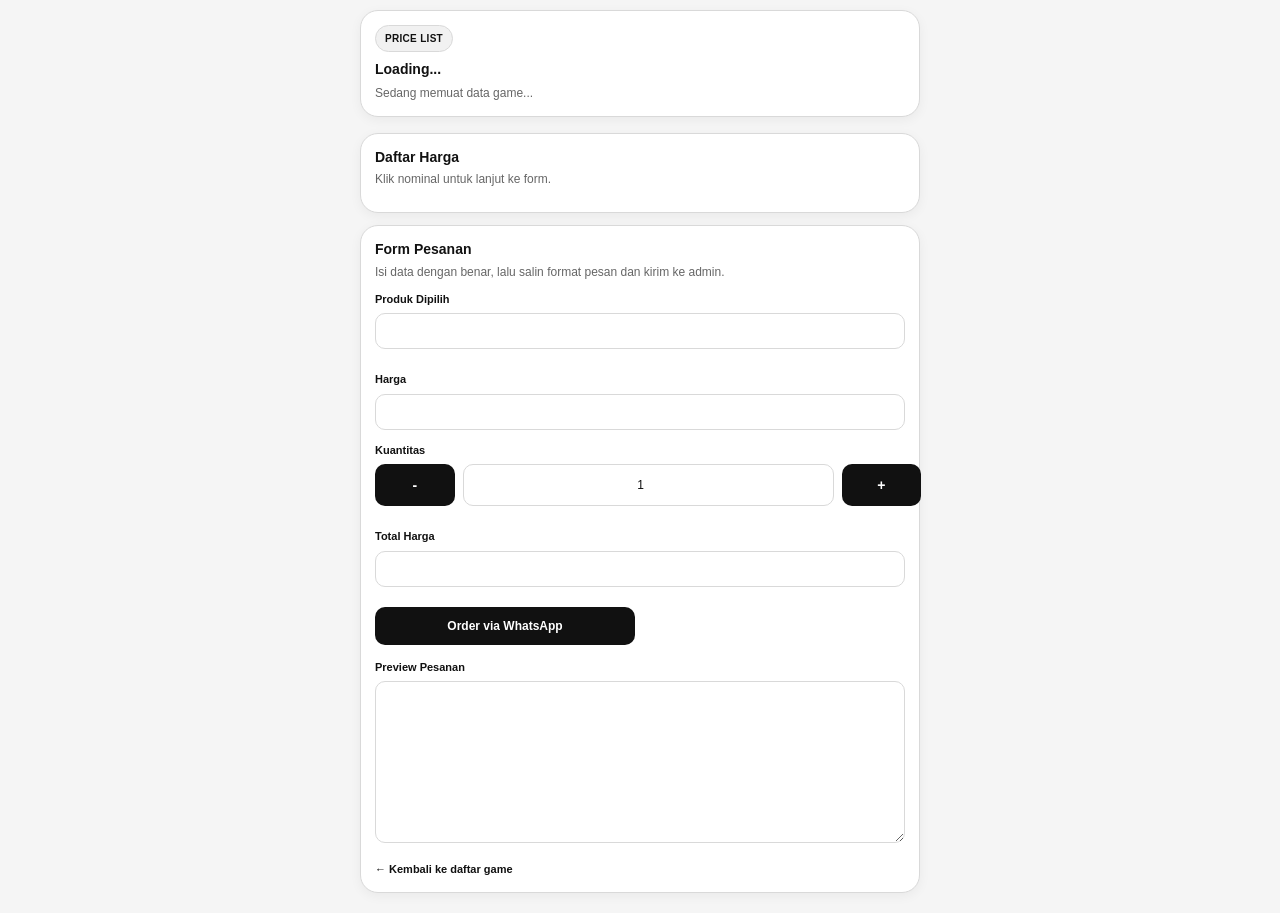
==== game.html @ 4e6c6dbe "Update game.html" ====
<!DOCTYPE html>
<html lang="id">
<head>
  <meta charset="UTF-8" />
  <meta name="viewport" content="width=device-width, initial-scale=1.0" />
  <title>PL Games - Detail</title>
  <link rel="stylesheet" href="./assets/style.css" />
</head>
<body>
  <header class="site-header">
    <div class="container">
      <section class="hero">
  <span class="badge">PRICE LIST</span>
  <h1 id="game-title">Loading...</h1>
  <p id="game-subtitle" class="hero-text">Sedang memuat data game...</p>
</section>
    </div>
  </header>

  <main class="container main-content">
    <section class="card section-spacing">
      <div class="section-head">
        <div>
          <h2>Daftar Harga</h2>
          <p>Klik nominal untuk lanjut ke form.</p>
        </div>
      </div>

      <div id="price-list" class="price-grid"></div>
    </section>

    <section class="card" id="order-section">
      <div class="section-head">
        <div>
          <h2>Form Pesanan</h2>
          <p>Isi data dengan benar, lalu salin format pesan dan kirim ke admin.</p>
        </div>
      </div>

      <form id="order-form" onsubmit="return false;">
        <div id="dynamic-fields" class="form-grid"></div>

        <div class="form-grid">
          <div class="form-group">
            <label for="selected-product">Produk Dipilih</label>
            <input type="text" id="selected-product" readonly />
          </div>

          <div class="form-group">
            <label for="selected-price">Harga</label>
            <input type="text" id="selected-price" readonly />
          </div>
        </div>

        <div class="form-grid">
  <div class="form-group">
    <label for="quantity">Kuantitas</label>
    <div class="qty-control">
      <button type="button" id="qty-minus" class="qty-btn">-</button>
      <input type="number" id="quantity" value="1" min="1" readonly />
      <button type="button" id="qty-plus" class="qty-btn">+</button>
    </div>
  </div>

  <div class="form-group">
    <label for="total-price">Total Harga</label>
    <input type="text" id="total-price" readonly />
  </div>
</div>

<div class="button-row">
  <a href="#" id="contact-btn" class="contact-btn full" target="_blank" rel="noopener noreferrer">
    Order via WhatsApp
  </a>
</div>

<div class="form-group">
  <label for="preview-order">Preview Pesanan</label>
  <textarea id="preview-order" rows="10" readonly></textarea>
</div>
        
        <div class="back-row">
          <a href="./index.html" class="back-link">← Kembali ke daftar game</a>
        </div>
      </form>
    </section>
  </main>

  <script src="./assets/js/app.js"></script>
</body>
</html>
---- assets/style.css ----
:root {
  --bg: #f5f5f5;
  --bg-soft: #ffffff;
  --card: #ffffff;
  --card-2: #fafafa;
  --line: #d9d9d9;
  --text: #111111;
  --muted: #666666;
  --accent: #111111;
  --accent-soft: #f1f1f1;
  --button: #111111;
  --button-text: #ffffff;
  --shadow: 0 3px 12px rgba(0, 0, 0, 0.05);
  --radius-xl: 18px;
  --radius-lg: 14px;
  --radius-md: 10px;
}

* {
  box-sizing: border-box;
}

html {
  scroll-behavior: smooth;
}

body {
  margin: 0;
  font-family: Arial, Helvetica, sans-serif;
  color: var(--text);
  background: var(--bg);
  min-height: 100vh;
  font-size: 12px;
  line-height: 1.5;
}

.container {
  width: min(100% - 16px, 480px);
  margin: 0 auto;
}

.site-header {
  padding: 10px 0 8px;
}

.hero {
  background: var(--bg-soft);
  border: 1px solid var(--line);
  border-radius: var(--radius-xl);
  padding: 14px;
  box-shadow: var(--shadow);
}

.badge {
  display: inline-block;
  padding: 5px 9px;
  border-radius: 999px;
  font-size: 10px;
  font-weight: 700;
  letter-spacing: 0.03em;
  background: var(--accent-soft);
  border: 1px solid var(--line);
  color: var(--text);
  margin-bottom: 8px;
}

.hero h1,
#game-title {
  margin: 0;
  font-size: 14px;
  line-height: 1.3;
  font-weight: 700;
}

.hero-text,
#game-subtitle {
  margin: 6px 0 0;
  color: var(--muted);
  font-size: 12px;
  line-height: 1.5;
}

.main-content {
  padding: 8px 0 20px;
}

.card {
  background: var(--card);
  border: 1px solid var(--line);
  border-radius: var(--radius-xl);
  padding: 14px;
  box-shadow: var(--shadow);
}

.section-spacing {
  margin-bottom: 12px;
}

.section-head {
  display: flex;
  justify-content: space-between;
  gap: 10px;
  align-items: flex-start;
  margin-bottom: 10px;
}

.section-head h2 {
  margin: 0 0 4px;
  font-size: 14px;
  line-height: 1.3;
  font-weight: 700;
}

.section-head p {
  margin: 0;
  color: var(--muted);
  font-size: 12px;
  line-height: 1.5;
}

/* HOMEPAGE */
.game-grid {
  display: grid;
  grid-template-columns: repeat(2, minmax(0, 1fr));
  gap: 10px;
}

.game-card {
  display: block;
  text-decoration: none;
  color: inherit;
  background: var(--card-2);
  border: 1px solid var(--line);
  border-radius: var(--radius-lg);
  padding: 12px;
  transition: 0.15s ease;
}

.game-card:hover {
  transform: translateY(-1px);
  box-shadow: var(--shadow);
}

.game-card-top {
  display: flex;
  align-items: center;
  gap: 8px;
  margin-bottom: 6px;
}

.game-icon {
  width: 34px;
  height: 34px;
  border-radius: 10px;
  background: var(--accent-soft);
  border: 1px solid var(--line);
  display: flex;
  align-items: center;
  justify-content: center;
  font-size: 11px;
  font-weight: 700;
  color: var(--text);
  flex-shrink: 0;
}

.game-card h3 {
  margin: 0;
  font-size: 12px;
  line-height: 1.4;
  font-weight: 700;
}

.game-card p {
  margin: 0;
  font-size: 11px;
  color: var(--muted);
  line-height: 1.5;
}

.game-card .open-text {
  display: inline-block;
  margin-top: 6px;
  font-size: 11px;
  font-weight: 700;
  color: var(--text);
}

/* PRICE LIST */
.price-grid {
  display: grid;
  grid-template-columns: repeat(3, minmax(0, 1fr));
  gap: 8px;
}

.price-item {
  background: var(--card-2);
  border: 1px solid var(--line);
  border-radius: 12px;
  padding: 10px 8px;
  transition: 0.15s ease;
  cursor: pointer;
}

.price-item:hover {
  box-shadow: var(--shadow);
}

.price-item:active {
  transform: scale(0.98);
}

.price-item.selected {
  border-color: #111111;
  background: #efefef;
}

.price-item h3 {
  margin: 0 0 4px;
  font-size: 12px;
  line-height: 1.35;
  font-weight: 700;
  color: var(--text);
}

.price-item .price {
  margin: 0;
  color: var(--muted);
  font-size: 11px;
  font-weight: 700;
}

/* FORM */
.form-grid {
  display: grid;
  grid-template-columns: 1fr;
  gap: 10px;
}

.form-group {
  margin-bottom: 12px;
}

label {
  display: block;
  margin-bottom: 6px;
  font-size: 11px;
  font-weight: 700;
  color: var(--text);
}

input,
textarea {
  width: 100%;
  border: 1px solid var(--line);
  border-radius: 10px;
  background: #ffffff;
  color: var(--text);
  padding: 10px 11px;
  font-size: 12px;
  outline: none;
}

input:focus,
textarea:focus {
  border-color: #999999;
  box-shadow: none;
}

textarea {
  resize: vertical;
  min-height: 88px;
}

/* QUANTITY */
.qty-control {
  display: grid;
  grid-template-columns: 15% 70% 15%;
  gap: 8px;
  align-items: stretch;
  width: 100%;
}

.qty-btn {
  width: 100%;
  min-width: 0;
  border: none;
  border-radius: 10px;
  background: var(--button);
  color: var(--button-text);
  font-size: 14px;
  font-weight: 700;
  height: 42px;
  cursor: pointer;
  display: flex;
  align-items: center;
  justify-content: center;
  padding: 0;
}

.qty-btn:hover {
  opacity: 0.92;
}

#quantity {
  text-align: center;
  height: 42px;
  padding: 0 10px;
}

#total-price {
  text-align: left;
}

/* BUTTONS */
.button-row {
  display: grid;
  grid-template-columns: 1fr 1fr;
  gap: 10px;
  margin: 8px 0 14px;
}

#copy-btn,
.contact-btn {
  width: 100%;
  border: none;
  border-radius: 10px;
  padding: 10px 12px;
  font-size: 12px;
  font-weight: 700;
  cursor: pointer;
  text-decoration: none;
  text-align: center;
  transition: 0.15s ease;
  background: var(--button);
  color: var(--button-text);
}

#copy-btn:hover,
.contact-btn:hover {
  opacity: 0.92;
}

.back-row {
  margin-top: 2px;
}

.back-link {
  display: inline-block;
  color: var(--text);
  text-decoration: none;
  font-size: 11px;
  font-weight: 700;
}

.back-link:hover {
  text-decoration: underline;
}

.empty-state {
  padding: 12px;
  border: 1px dashed var(--line);
  border-radius: 10px;
  color: var(--muted);
  font-size: 12px;
}

/* SMALL MOBILE */
@media (max-width: 360px) {
  .container {
    width: min(100% - 12px, 480px);
  }

  .card,
  .hero {
    padding: 12px;
  }

  .price-grid {
    gap: 6px;
  }

  .price-item {
    padding: 8px 6px;
  }

  .price-item h3 {
    font-size: 11px;
  }

  .price-item .price {
    font-size: 10px;
  }

  .qty-control {
    gap: 6px;
  }
}

/* TABLET UP */
@media (min-width: 481px) {
  .container {
    width: min(100% - 20px, 560px);
  }

  .hero h1,
  #game-title {
    font-size: 14px;
  }

  .section-head h2 {
    font-size: 14px;
  }
}
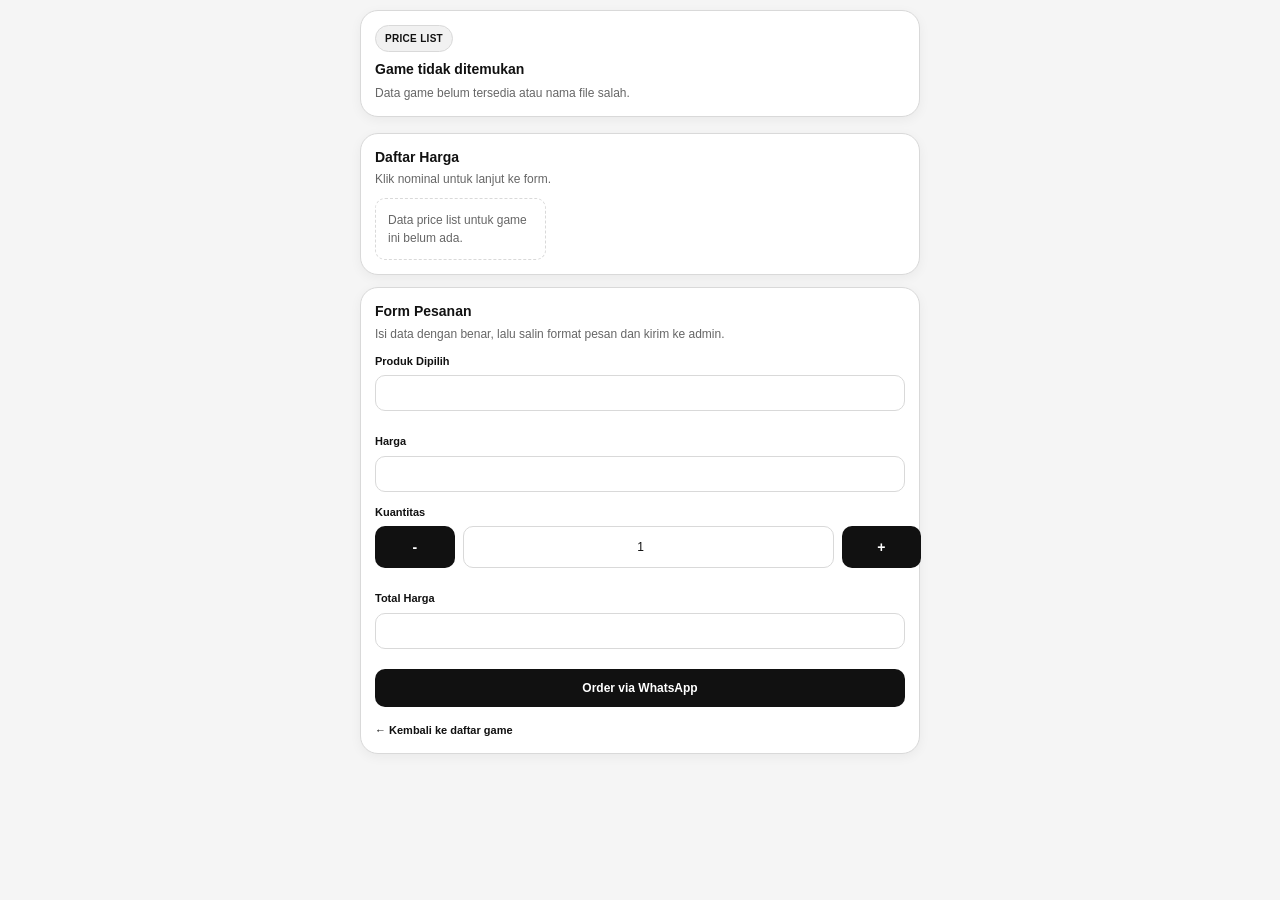
==== commit 99b6f343: "Update game.html" ====
--- a/game.html
+++ b/game.html
@@ -73,11 +73,6 @@
     Order via WhatsApp
   </a>
 </div>
-
-<div class="form-group">
-  <label for="preview-order">Preview Pesanan</label>
-  <textarea id="preview-order" rows="10" readonly></textarea>
-</div>
         
         <div class="back-row">
           <a href="./index.html" class="back-link">← Kembali ke daftar game</a>
--- a/assets/style.css
+++ b/assets/style.css
@@ -312,6 +312,10 @@
 }
 
 /* BUTTONS */
+.contact-btn.full {
+  grid-column: 1 / -1;
+}
+
 .button-row {
   display: grid;
   grid-template-columns: 1fr 1fr;
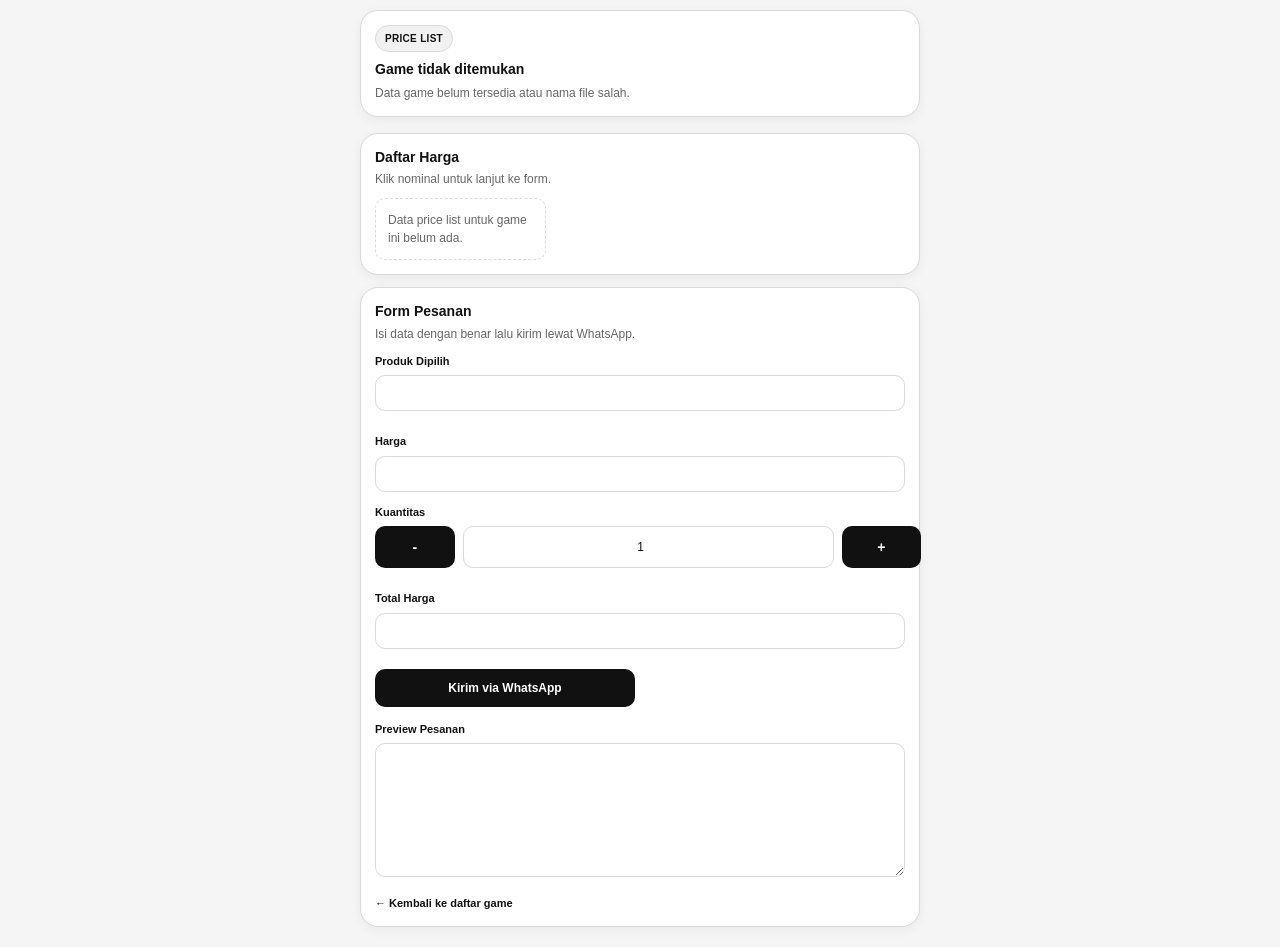
==== commit 4567cf66: "Update game.html" ====
--- a/game.html
+++ b/game.html
@@ -10,10 +10,10 @@
   <header class="site-header">
     <div class="container">
       <section class="hero">
-  <span class="badge">PRICE LIST</span>
-  <h1 id="game-title">Loading...</h1>
-  <p id="game-subtitle" class="hero-text">Sedang memuat data game...</p>
-</section>
+        <span class="badge">PRICE LIST</span>
+        <h1 id="game-title">Loading...</h1>
+        <p id="game-subtitle" class="hero-text">Sedang memuat data game...</p>
+      </section>
     </div>
   </header>
 
@@ -33,7 +33,7 @@
       <div class="section-head">
         <div>
           <h2>Form Pesanan</h2>
-          <p>Isi data dengan benar, lalu salin format pesan dan kirim ke admin.</p>
+          <p>Isi data dengan benar lalu kirim lewat WhatsApp.</p>
         </div>
       </div>
 
@@ -53,27 +53,38 @@
         </div>
 
         <div class="form-grid">
-  <div class="form-group">
-    <label for="quantity">Kuantitas</label>
-    <div class="qty-control">
-      <button type="button" id="qty-minus" class="qty-btn">-</button>
-      <input type="number" id="quantity" value="1" min="1" readonly />
-      <button type="button" id="qty-plus" class="qty-btn">+</button>
-    </div>
-  </div>
+          <div class="form-group">
+            <label for="quantity">Kuantitas</label>
+            <div class="qty-control">
+              <button type="button" id="qty-minus" class="qty-btn">-</button>
+              <input type="number" id="quantity" value="1" min="1" readonly />
+              <button type="button" id="qty-plus" class="qty-btn">+</button>
+            </div>
+          </div>
 
-  <div class="form-group">
-    <label for="total-price">Total Harga</label>
-    <input type="text" id="total-price" readonly />
-  </div>
-</div>
+          <div class="form-group">
+            <label for="total-price">Total Harga</label>
+            <input type="text" id="total-price" readonly />
+          </div>
+        </div>
 
-<div class="button-row">
-  <a href="#" id="contact-btn" class="contact-btn full" target="_blank" rel="noopener noreferrer">
-    Order via WhatsApp
-  </a>
-</div>
-        
+        <div class="button-row">
+          <a
+            href="#"
+            id="contact-btn"
+            class="contact-btn"
+            target="_blank"
+            rel="noopener noreferrer"
+          >
+            Kirim via WhatsApp
+          </a>
+        </div>
+
+        <div class="form-group">
+          <label for="preview-order">Preview Pesanan</label>
+          <textarea id="preview-order" rows="8" readonly></textarea>
+        </div>
+
         <div class="back-row">
           <a href="./index.html" class="back-link">← Kembali ke daftar game</a>
         </div>
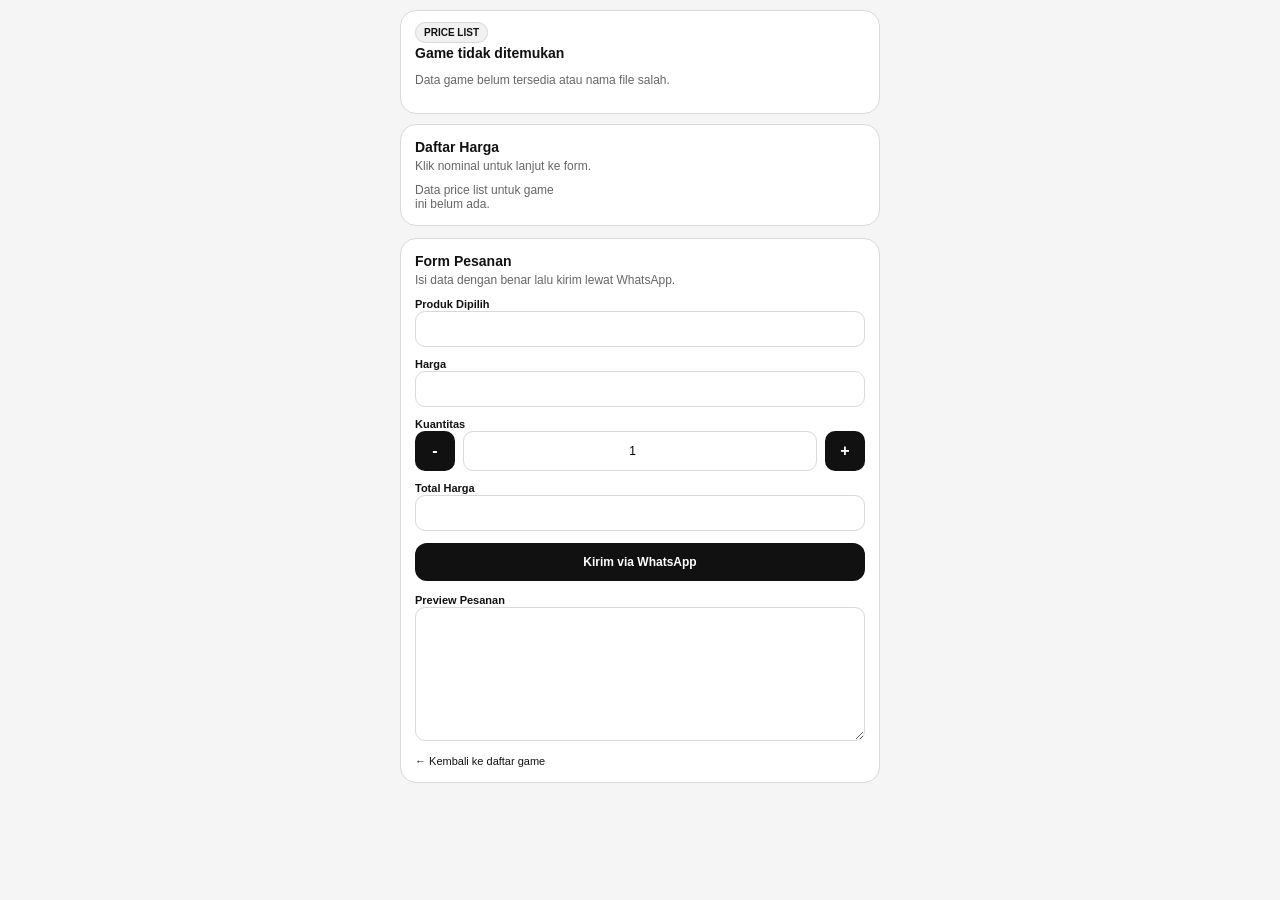
==== commit 16146ac4: "Update game.html" ====
--- a/game.html
+++ b/game.html
@@ -86,7 +86,7 @@
         </div>
 
         <div class="back-row">
-          <a href="./index.html" class="back-link">← Kembali ke daftar game</a>
+          <a href="./index.html" class="back-link" id="back-home-link">← Kembali ke daftar game</a>
         </div>
       </form>
     </section>
--- a/assets/style.css
+++ b/assets/style.css
@@ -6,14 +6,10 @@
   --line: #d9d9d9;
   --text: #111111;
   --muted: #666666;
-  --accent: #111111;
   --accent-soft: #f1f1f1;
   --button: #111111;
   --button-text: #ffffff;
   --shadow: 0 3px 12px rgba(0, 0, 0, 0.05);
-  --radius-xl: 18px;
-  --radius-lg: 14px;
-  --radius-md: 10px;
 }
 
 * {
@@ -27,117 +23,88 @@
 body {
   margin: 0;
   font-family: Arial, Helvetica, sans-serif;
+  background: var(--bg);
   color: var(--text);
-  background: var(--bg);
-  min-height: 100vh;
-  font-size: 12px;
-  line-height: 1.5;
-}
-
+  font-size: 12px;
+}
+
+/* CONTAINER */
 .container {
   width: min(100% - 16px, 480px);
   margin: 0 auto;
 }
 
+/* HERO */
 .site-header {
-  padding: 10px 0 8px;
+  padding: 10px 0;
 }
 
 .hero {
   background: var(--bg-soft);
   border: 1px solid var(--line);
-  border-radius: var(--radius-xl);
+  border-radius: 16px;
   padding: 14px;
-  box-shadow: var(--shadow);
 }
 
 .badge {
-  display: inline-block;
-  padding: 5px 9px;
-  border-radius: 999px;
   font-size: 10px;
   font-weight: 700;
-  letter-spacing: 0.03em;
   background: var(--accent-soft);
   border: 1px solid var(--line);
-  color: var(--text);
-  margin-bottom: 8px;
-}
-
-.hero h1,
-#game-title {
-  margin: 0;
+  padding: 4px 8px;
+  border-radius: 999px;
+}
+
+.hero h1 {
+  margin: 6px 0 4px;
   font-size: 14px;
-  line-height: 1.3;
-  font-weight: 700;
-}
-
-.hero-text,
-#game-subtitle {
-  margin: 6px 0 0;
-  color: var(--muted);
-  font-size: 12px;
-  line-height: 1.5;
-}
-
-.main-content {
-  padding: 8px 0 20px;
-}
-
+}
+
+.hero-text {
+  font-size: 12px;
+  color: var(--muted);
+}
+
+/* CARD */
 .card {
   background: var(--card);
   border: 1px solid var(--line);
-  border-radius: var(--radius-xl);
+  border-radius: 16px;
   padding: 14px;
-  box-shadow: var(--shadow);
-}
-
-.section-spacing {
   margin-bottom: 12px;
 }
 
-.section-head {
-  display: flex;
-  justify-content: space-between;
-  gap: 10px;
-  align-items: flex-start;
-  margin-bottom: 10px;
-}
-
 .section-head h2 {
-  margin: 0 0 4px;
+  margin: 0;
   font-size: 14px;
-  line-height: 1.3;
-  font-weight: 700;
 }
 
 .section-head p {
-  margin: 0;
-  color: var(--muted);
-  font-size: 12px;
-  line-height: 1.5;
-}
-
-/* HOMEPAGE */
+  margin: 4px 0 10px;
+  font-size: 12px;
+  color: var(--muted);
+}
+
+/* HOMEPAGE GRID */
 .game-grid {
   display: grid;
-  grid-template-columns: repeat(2, minmax(0, 1fr));
+  grid-template-columns: repeat(2, 1fr);
   gap: 10px;
 }
 
 .game-card {
-  display: block;
-  text-decoration: none;
-  color: inherit;
   background: var(--card-2);
   border: 1px solid var(--line);
-  border-radius: var(--radius-lg);
+  border-radius: 14px;
   padding: 12px;
-  transition: 0.15s ease;
+  cursor: pointer;
+
+  -webkit-tap-highlight-color: transparent;
+  -webkit-touch-callout: none;
+  user-select: none;
 }
 
 .game-card:hover {
-  transform: translateY(-1px);
   box-shadow: var(--shadow);
 }
 
@@ -145,7 +112,6 @@
   display: flex;
   align-items: center;
   gap: 8px;
-  margin-bottom: 6px;
 }
 
 .game-icon {
@@ -154,41 +120,44 @@
   border-radius: 10px;
   background: var(--accent-soft);
   border: 1px solid var(--line);
+  overflow: hidden;
   display: flex;
   align-items: center;
   justify-content: center;
-  font-size: 11px;
-  font-weight: 700;
-  color: var(--text);
-  flex-shrink: 0;
+}
+
+.game-icon img {
+  width: 100%;
+  height: 100%;
+  object-fit: cover;
+  pointer-events: none;
+}
+
+.game-icon span {
+  font-size: 11px;
+  font-weight: bold;
 }
 
 .game-card h3 {
   margin: 0;
   font-size: 12px;
-  line-height: 1.4;
-  font-weight: 700;
 }
 
 .game-card p {
-  margin: 0;
-  font-size: 11px;
-  color: var(--muted);
-  line-height: 1.5;
-}
-
-.game-card .open-text {
-  display: inline-block;
-  margin-top: 6px;
-  font-size: 11px;
-  font-weight: 700;
-  color: var(--text);
-}
-
-/* PRICE LIST */
+  font-size: 11px;
+  color: var(--muted);
+  margin: 6px 0;
+}
+
+.open-text {
+  font-size: 11px;
+  font-weight: bold;
+}
+
+/* PRICE GRID */
 .price-grid {
   display: grid;
-  grid-template-columns: repeat(3, minmax(0, 1fr));
+  grid-template-columns: repeat(3, 1fr);
   gap: 8px;
 }
 
@@ -196,56 +165,33 @@
   background: var(--card-2);
   border: 1px solid var(--line);
   border-radius: 12px;
-  padding: 10px 8px;
-  transition: 0.15s ease;
+  padding: 8px;
   cursor: pointer;
 }
 
-.price-item:hover {
-  box-shadow: var(--shadow);
-}
-
-.price-item:active {
-  transform: scale(0.98);
-}
-
 .price-item.selected {
-  border-color: #111111;
-  background: #efefef;
+  border-color: #111;
+  background: #eee;
 }
 
 .price-item h3 {
-  margin: 0 0 4px;
-  font-size: 12px;
-  line-height: 1.35;
-  font-weight: 700;
-  color: var(--text);
+  margin: 0;
+  font-size: 12px;
 }
 
 .price-item .price {
-  margin: 0;
-  color: var(--muted);
-  font-size: 11px;
-  font-weight: 700;
+  font-size: 11px;
+  color: var(--muted);
 }
 
 /* FORM */
-.form-grid {
-  display: grid;
-  grid-template-columns: 1fr;
-  gap: 10px;
-}
-
 .form-group {
-  margin-bottom: 12px;
+  margin-bottom: 10px;
 }
 
 label {
-  display: block;
-  margin-bottom: 6px;
-  font-size: 11px;
-  font-weight: 700;
-  color: var(--text);
+  font-size: 11px;
+  font-weight: bold;
 }
 
 input,
@@ -253,165 +199,85 @@
   width: 100%;
   border: 1px solid var(--line);
   border-radius: 10px;
-  background: #ffffff;
-  color: var(--text);
-  padding: 10px 11px;
-  font-size: 12px;
-  outline: none;
-}
-
-input:focus,
-textarea:focus {
-  border-color: #999999;
-  box-shadow: none;
+  padding: 10px;
+  font-size: 12px;
 }
 
 textarea {
   resize: vertical;
-  min-height: 88px;
-}
-
-/* QUANTITY */
+}
+
+/* QUANTITY FIX */
 .qty-control {
   display: grid;
-  grid-template-columns: 15% 70% 15%;
+  grid-template-columns: 40px 1fr 40px;
   gap: 8px;
-  align-items: stretch;
+  align-items: center;
+}
+
+.qty-btn {
+  width: 40px;
+  height: 40px;
+  border-radius: 10px;
+  border: none;
+  background: var(--button);
+  color: white;
+  font-size: 16px;
+  font-weight: bold;
+}
+
+#quantity {
+  height: 40px;
+  text-align: center;
+}
+
+/* BUTTON */
+.button-row {
+  margin: 12px 0;
+}
+
+.contact-btn {
+  display: block;
   width: 100%;
-}
-
-.qty-btn {
-  width: 100%;
-  min-width: 0;
-  border: none;
-  border-radius: 10px;
   background: var(--button);
   color: var(--button-text);
-  font-size: 14px;
-  font-weight: 700;
-  height: 42px;
-  cursor: pointer;
-  display: flex;
-  align-items: center;
-  justify-content: center;
-  padding: 0;
-}
-
-.qty-btn:hover {
-  opacity: 0.92;
-}
-
-#quantity {
+  padding: 12px;
+  border-radius: 12px;
   text-align: center;
-  height: 42px;
-  padding: 0 10px;
-}
-
-#total-price {
-  text-align: left;
-}
-
-/* BUTTONS */
-.contact-btn.full {
-  grid-column: 1 / -1;
-}
-
-.button-row {
-  display: grid;
-  grid-template-columns: 1fr 1fr;
-  gap: 10px;
-  margin: 8px 0 14px;
-}
-
-#copy-btn,
-.contact-btn {
-  width: 100%;
-  border: none;
-  border-radius: 10px;
-  padding: 10px 12px;
-  font-size: 12px;
-  font-weight: 700;
-  cursor: pointer;
+  font-weight: bold;
   text-decoration: none;
-  text-align: center;
-  transition: 0.15s ease;
-  background: var(--button);
-  color: var(--button-text);
-}
-
-#copy-btn:hover,
-.contact-btn:hover {
-  opacity: 0.92;
-}
-
-.back-row {
-  margin-top: 2px;
-}
-
+}
+
+/* BACK */
 .back-link {
-  display: inline-block;
+  font-size: 11px;
+  text-decoration: none;
   color: var(--text);
-  text-decoration: none;
-  font-size: 11px;
-  font-weight: 700;
-}
-
-.back-link:hover {
-  text-decoration: underline;
-}
-
+}
+
+/* EMPTY */
 .empty-state {
-  padding: 12px;
-  border: 1px dashed var(--line);
-  border-radius: 10px;
-  color: var(--muted);
-  font-size: 12px;
-}
-
-/* SMALL MOBILE */
+  font-size: 12px;
+  color: var(--muted);
+}
+
+/* RESPONSIVE */
 @media (max-width: 360px) {
-  .container {
-    width: min(100% - 12px, 480px);
+  .price-grid {
+    grid-template-columns: repeat(2, 1fr);
   }
-
-  .card,
-  .hero {
-    padding: 12px;
-  }
-
-  .price-grid {
-    gap: 6px;
-  }
-
-  .price-item {
-    padding: 8px 6px;
-  }
-
-  .price-item h3 {
-    font-size: 11px;
-  }
-
-  .price-item .price {
-    font-size: 10px;
-  }
-
-  .qty-control {
-    gap: 6px;
-  }
-}
-
-/* TABLET UP */
-@media (min-width: 481px) {
-  .container {
-    width: min(100% - 20px, 560px);
-  }
-
-  .hero h1,
-  #game-title {
-    font-size: 14px;
-  }
-
-  .section-head h2 {
-    font-size: 14px;
-  }
-}
+}
+
+/* PAGE TRANSITION */
+body {
+  opacity: 1;
+  transition: opacity 0.22s ease;
+}
+
+body.page-leaving {
+  opacity: 0;
+}
+
+body.page-enter {
+  opacity: 0;
+}
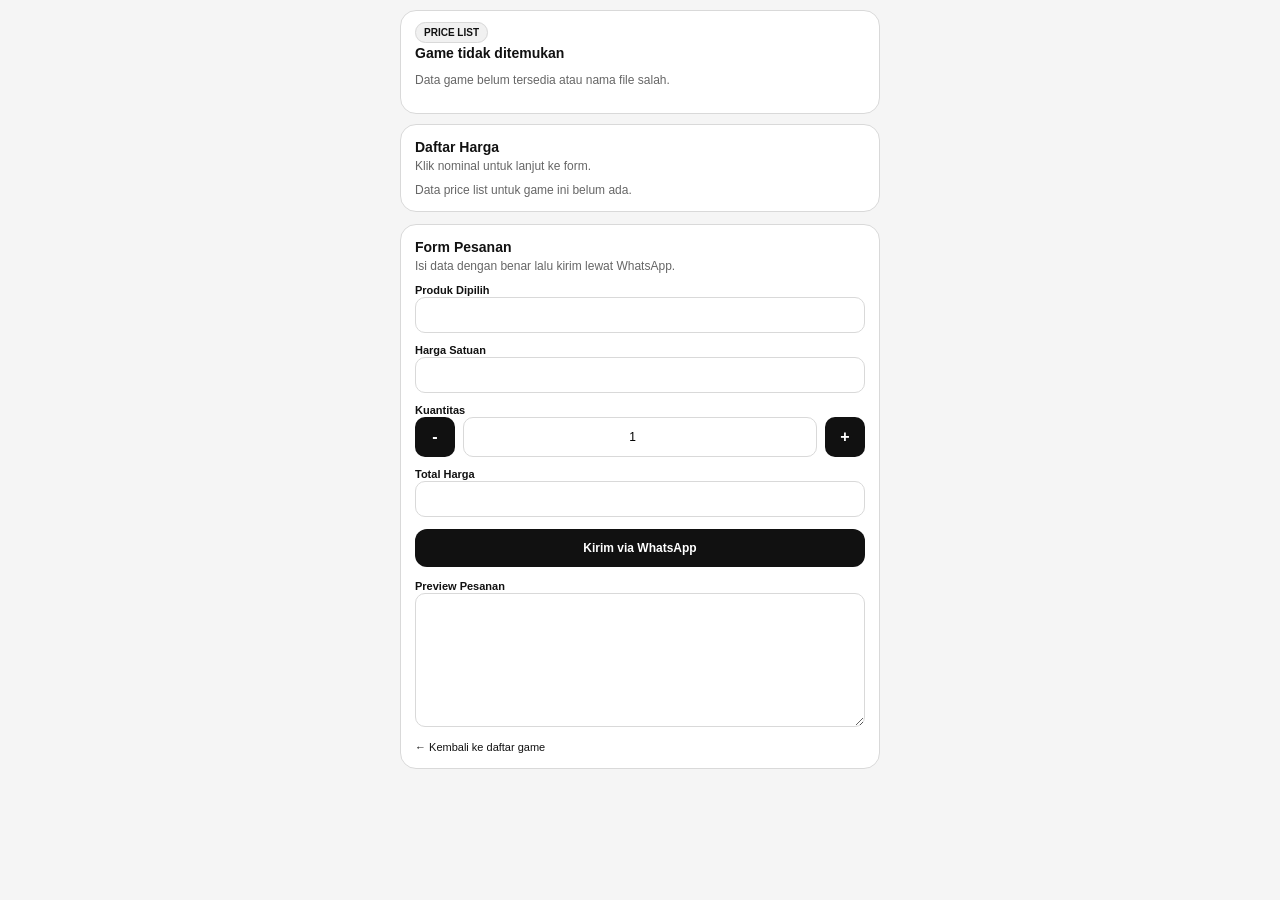
==== commit c35b9f96: "Update game.html" ====
--- a/game.html
+++ b/game.html
@@ -26,7 +26,7 @@
         </div>
       </div>
 
-      <div id="price-list" class="price-grid"></div>
+      <div id="price-list"></div>
     </section>
 
     <section class="card" id="order-section">
@@ -47,7 +47,7 @@
           </div>
 
           <div class="form-group">
-            <label for="selected-price">Harga</label>
+            <label for="selected-price">Harga Satuan</label>
             <input type="text" id="selected-price" readonly />
           </div>
         </div>
--- a/assets/style.css
+++ b/assets/style.css
@@ -169,6 +169,33 @@
   cursor: pointer;
 }
 
+.price-category {
+  margin-bottom: 14px;
+}
+
+.price-category:last-child {
+  margin-bottom: 0;
+}
+
+.price-category-title {
+  margin: 0 0 8px;
+  font-size: 12px;
+  font-weight: 700;
+  color: var(--text);
+}
+
+.price-category-grid {
+  display: grid;
+  grid-template-columns: repeat(3, 1fr);
+  gap: 8px;
+}
+
+@media (max-width: 360px) {
+  .price-category-grid {
+    grid-template-columns: repeat(2, 1fr);
+  }
+}
+
 .price-item.selected {
   border-color: #111;
   background: #eee;
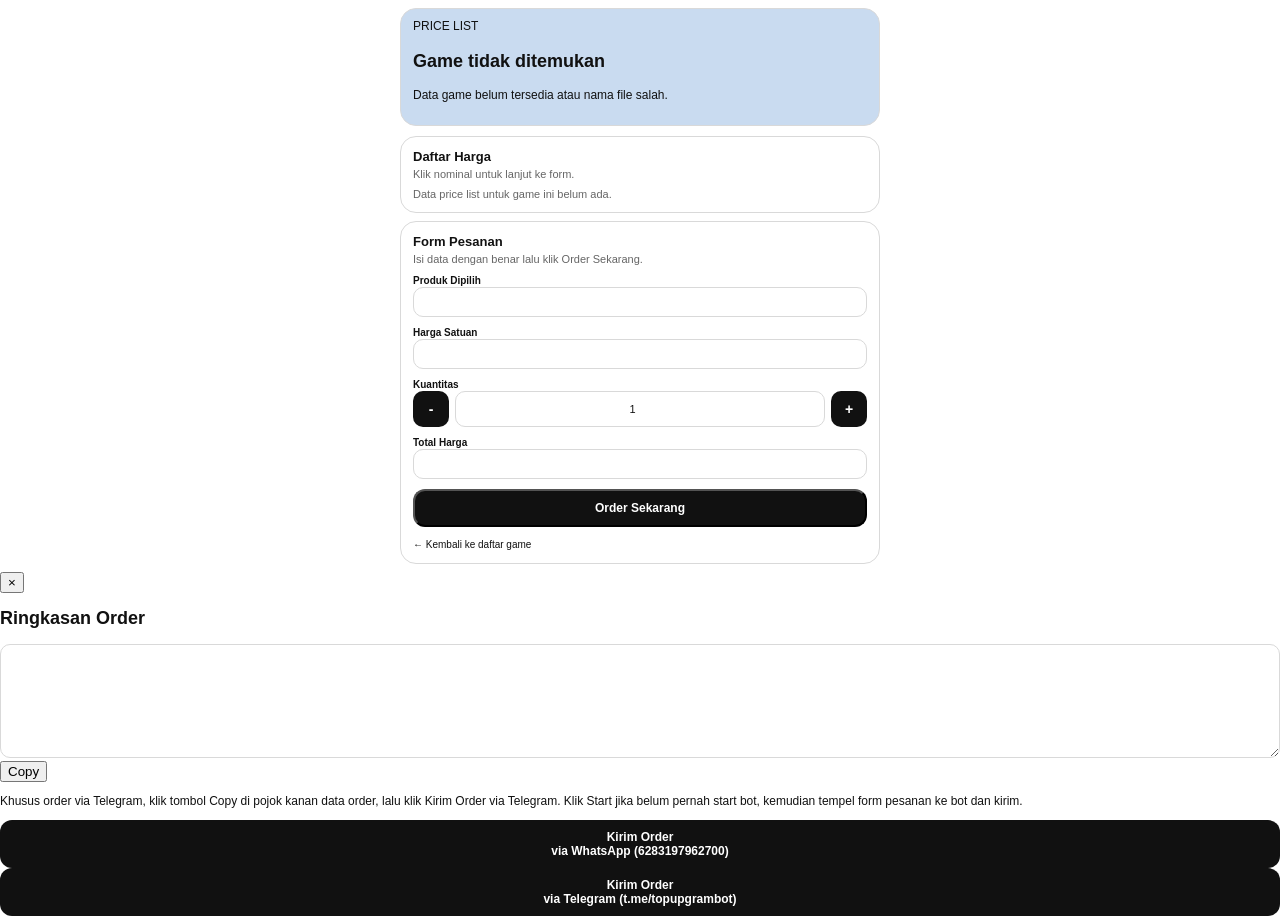
==== commit bcb3be2e: "Update game.html" ====
--- a/game.html
+++ b/game.html
@@ -33,7 +33,7 @@
       <div class="section-head">
         <div>
           <h2>Form Pesanan</h2>
-          <p>Isi data dengan benar lalu kirim lewat WhatsApp.</p>
+          <p>Isi data dengan benar lalu klik Order Sekarang.</p>
         </div>
       </div>
 
@@ -69,20 +69,9 @@
         </div>
 
         <div class="button-row">
-          <a
-            href="#"
-            id="contact-btn"
-            class="contact-btn"
-            target="_blank"
-            rel="noopener noreferrer"
-          >
-            Kirim via WhatsApp
-          </a>
-        </div>
-
-        <div class="form-group">
-          <label for="preview-order">Preview Pesanan</label>
-          <textarea id="preview-order" rows="8" readonly></textarea>
+          <button type="button" id="order-now-btn" class="contact-btn">
+            Order Sekarang
+          </button>
         </div>
 
         <div class="back-row">
@@ -92,6 +81,49 @@
     </section>
   </main>
 
+  <div class="order-modal" id="order-modal">
+    <div class="order-modal-box">
+      <button type="button" class="modal-close" id="modal-close">×</button>
+
+      <h2>Ringkasan Order</h2>
+
+      <div class="preview-box">
+        <textarea id="preview-order" rows="8" readonly></textarea>
+        <button type="button" id="copy-order-btn" class="copy-btn">Copy</button>
+      </div>
+
+      <p class="order-note">
+        Khusus order via Telegram, klik tombol Copy di pojok kanan data order,
+        lalu klik Kirim Order via Telegram. Klik Start jika belum pernah start bot,
+        kemudian tempel form pesanan ke bot dan kirim.
+      </p>
+
+      <div class="order-action-row">
+        <a
+          href="#"
+          id="contact-btn"
+          class="contact-btn"
+          target="_blank"
+          rel="noopener noreferrer"
+        >
+          Kirim Order<br />
+          <span>via WhatsApp (6283197962700)</span>
+        </a>
+
+        <a
+          href="https://t.me/topupgrambot"
+          id="telegram-btn"
+          class="contact-btn telegram-btn"
+          target="_blank"
+          rel="noopener noreferrer"
+        >
+          Kirim Order<br />
+          <span>via Telegram (t.me/topupgrambot)</span>
+        </a>
+      </div>
+    </div>
+  </div>
+
   <script src="./assets/js/app.js"></script>
 </body>
 </html>
--- a/assets/style.css
+++ b/assets/style.css
@@ -1,6 +1,6 @@
 :root {
-  --bg: #f5f5f5;
-  --bg-soft: #ffffff;
+  --bg: #ffffff;
+  --bg-soft: #C9DBF0;
   --card: #ffffff;
   --card-2: #fafafa;
   --line: #d9d9d9;
@@ -20,49 +20,70 @@
   scroll-behavior: smooth;
 }
 
+/* BODY */
 body {
   margin: 0;
   font-family: Arial, Helvetica, sans-serif;
   background: var(--bg);
   color: var(--text);
   font-size: 12px;
+  opacity: 1;
+  transition: opacity 0.18s ease;
+}
+
+body.page-leaving {
+  opacity: 0;
 }
 
 /* CONTAINER */
 .container {
   width: min(100% - 16px, 480px);
-  margin: 0 auto;
+  margin: 4px auto 0;
+}
+
+/* HEADER */
+.site-header {
+  padding: 4px 0 6px;
 }
 
 /* HERO */
-.site-header {
-  padding: 10px 0;
-}
-
 .hero {
   background: var(--bg-soft);
   border: 1px solid var(--line);
   border-radius: 16px;
-  padding: 14px;
-}
-
-.badge {
-  font-size: 10px;
-  font-weight: 700;
-  background: var(--accent-soft);
-  border: 1px solid var(--line);
-  padding: 4px 8px;
-  border-radius: 999px;
-}
-
-.hero h1 {
-  margin: 6px 0 4px;
+  padding: 10px 12px;
+  line-height: 1.3; /* 🔥 BIAR TEXT RAPET */
+}
+
+/* BRAND */
+.brand-title {
+  margin: 0 0 2px;
   font-size: 14px;
-}
-
-.hero-text {
-  font-size: 12px;
-  color: var(--muted);
+  font-weight: bold;
+  letter-spacing: 1px;
+}
+
+.tagline {
+  margin: 0 0 4px;
+  font-size: 11px;
+  color: var(--muted);
+}
+
+/* CONTACT */
+.contact-info p {
+  margin: 0 0 2px;
+  font-size: 11px;
+  font-weight: bold;
+}
+
+.contact-links {
+  margin: 0;
+  font-size: 11px;
+}
+
+.contact-links a {
+  color: var(--text);
+  text-decoration: underline;
 }
 
 /* CARD */
@@ -70,33 +91,33 @@
   background: var(--card);
   border: 1px solid var(--line);
   border-radius: 16px;
-  padding: 14px;
-  margin-bottom: 12px;
+  padding: 12px;
+  margin-bottom: 8px;
 }
 
 .section-head h2 {
   margin: 0;
-  font-size: 14px;
+  font-size: 13px;
 }
 
 .section-head p {
-  margin: 4px 0 10px;
-  font-size: 12px;
-  color: var(--muted);
-}
-
-/* HOMEPAGE GRID */
+  margin: 4px 0 8px;
+  font-size: 11px;
+  color: var(--muted);
+}
+
+/* GAME GRID */
 .game-grid {
   display: grid;
   grid-template-columns: repeat(2, 1fr);
-  gap: 10px;
+  gap: 8px;
 }
 
 .game-card {
   background: var(--card-2);
   border: 1px solid var(--line);
   border-radius: 14px;
-  padding: 12px;
+  padding: 10px;
   cursor: pointer;
 
   -webkit-tap-highlight-color: transparent;
@@ -115,8 +136,8 @@
 }
 
 .game-icon {
-  width: 34px;
-  height: 34px;
+  width: 32px;
+  height: 32px;
   border-radius: 10px;
   background: var(--accent-soft);
   border: 1px solid var(--line);
@@ -130,12 +151,6 @@
   width: 100%;
   height: 100%;
   object-fit: cover;
-  pointer-events: none;
-}
-
-.game-icon span {
-  font-size: 11px;
-  font-weight: bold;
 }
 
 .game-card h3 {
@@ -146,7 +161,7 @@
 .game-card p {
   font-size: 11px;
   color: var(--muted);
-  margin: 6px 0;
+  margin: 4px 0;
 }
 
 .open-text {
@@ -154,46 +169,30 @@
   font-weight: bold;
 }
 
-/* PRICE GRID */
-.price-grid {
-  display: grid;
-  grid-template-columns: repeat(3, 1fr);
-  gap: 8px;
-}
-
-.price-item {
-  background: var(--card-2);
-  border: 1px solid var(--line);
-  border-radius: 12px;
-  padding: 8px;
-  cursor: pointer;
-}
-
+/* PRICE CATEGORY */
 .price-category {
-  margin-bottom: 14px;
-}
-
-.price-category:last-child {
-  margin-bottom: 0;
+  margin-bottom: 10px;
 }
 
 .price-category-title {
-  margin: 0 0 8px;
+  margin: 0 0 6px;
   font-size: 12px;
   font-weight: 700;
-  color: var(--text);
 }
 
 .price-category-grid {
   display: grid;
   grid-template-columns: repeat(3, 1fr);
-  gap: 8px;
-}
-
-@media (max-width: 360px) {
-  .price-category-grid {
-    grid-template-columns: repeat(2, 1fr);
-  }
+  gap: 6px;
+}
+
+/* PRICE ITEM */
+.price-item {
+  background: var(--card-2);
+  border: 1px solid var(--line);
+  border-radius: 10px;
+  padding: 6px;
+  cursor: pointer;
 }
 
 .price-item.selected {
@@ -203,64 +202,67 @@
 
 .price-item h3 {
   margin: 0;
-  font-size: 12px;
+  font-size: 10px;
 }
 
 .price-item .price {
-  font-size: 11px;
+  font-size: 9px;
   color: var(--muted);
 }
 
 /* FORM */
 .form-group {
-  margin-bottom: 10px;
+  margin-bottom: 8px;
 }
 
 label {
-  font-size: 11px;
+  font-size: 10px;
   font-weight: bold;
 }
 
 input,
-textarea {
+textarea,
+select {
   width: 100%;
   border: 1px solid var(--line);
   border-radius: 10px;
-  padding: 10px;
-  font-size: 12px;
+  padding: 8px;
+  font-size: 11px;
+  background: #ffffff;
+  color: var(--text);
 }
 
 textarea {
   resize: vertical;
 }
 
-/* QUANTITY FIX */
+/* QUANTITY */
 .qty-control {
   display: grid;
-  grid-template-columns: 40px 1fr 40px;
-  gap: 8px;
+  grid-template-columns: 36px 1fr 36px;
+  gap: 6px;
   align-items: center;
 }
 
 .qty-btn {
-  width: 40px;
-  height: 40px;
+  width: 36px;
+  height: 36px;
   border-radius: 10px;
   border: none;
   background: var(--button);
   color: white;
-  font-size: 16px;
+  font-size: 14px;
   font-weight: bold;
 }
 
 #quantity {
-  height: 40px;
+  height: 36px;
   text-align: center;
 }
 
 /* BUTTON */
 .button-row {
-  margin: 12px 0;
+  margin: 10px 0;
 }
 
 .contact-btn {
@@ -268,43 +270,30 @@
   width: 100%;
   background: var(--button);
   color: var(--button-text);
-  padding: 12px;
+  padding: 10px;
   border-radius: 12px;
   text-align: center;
   font-weight: bold;
   text-decoration: none;
+  font-size: 12px;
 }
 
 /* BACK */
 .back-link {
-  font-size: 11px;
+  font-size: 10px;
   text-decoration: none;
   color: var(--text);
 }
 
 /* EMPTY */
 .empty-state {
-  font-size: 12px;
+  font-size: 11px;
   color: var(--muted);
 }
 
 /* RESPONSIVE */
 @media (max-width: 360px) {
-  .price-grid {
+  .price-category-grid {
     grid-template-columns: repeat(2, 1fr);
   }
 }
-
-/* PAGE TRANSITION */
-body {
-  opacity: 1;
-  transition: opacity 0.22s ease;
-}
-
-body.page-leaving {
-  opacity: 0;
-}
-
-body.page-enter {
-  opacity: 0;
-}
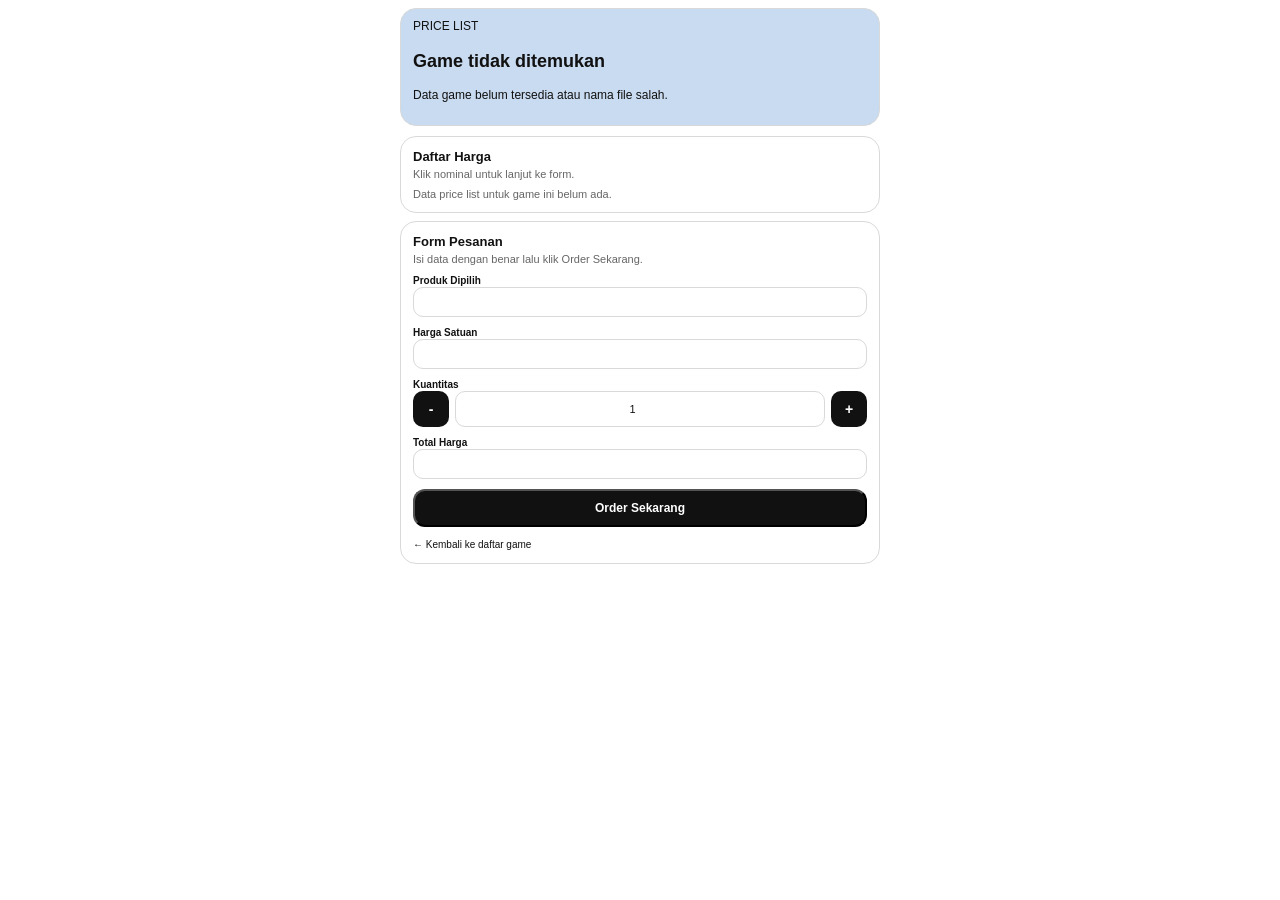
==== commit f08d4890: "Update game.html" ====
--- a/game.html
+++ b/game.html
@@ -93,9 +93,12 @@
       </div>
 
       <p class="order-note">
-        Khusus order via Telegram, klik tombol Copy di pojok kanan data order,
-        lalu klik Kirim Order via Telegram. Klik Start jika belum pernah start bot,
-        kemudian tempel form pesanan ke bot dan kirim.
+        Khusus order via Telegram:
+        1. Klik tombol Copy di pojok kanan data order.
+        2. Klik Kirim Order via Telegram.
+        3. Klik Start (jika belum pernah menggunakan bot).
+        4. Tempel (paste) data pesanan ke bot.
+        5. Kirim pesan.
       </p>
 
       <div class="order-action-row">
@@ -107,7 +110,7 @@
           rel="noopener noreferrer"
         >
           Kirim Order<br />
-          <span>via WhatsApp (6283197962700)</span>
+          <span>via WhatsApp</span>
         </a>
 
         <a
@@ -118,7 +121,7 @@
           rel="noopener noreferrer"
         >
           Kirim Order<br />
-          <span>via Telegram (t.me/topupgrambot)</span>
+          <span>via Telegram</span>
         </a>
       </div>
     </div>
--- a/assets/style.css
+++ b/assets/style.css
@@ -297,3 +297,94 @@
     grid-template-columns: repeat(2, 1fr);
   }
 }
+
+/* MODAL */
+.order-modal {
+  position: fixed;
+  inset: 0;
+  background: rgba(0,0,0,0.4);
+  display: none;
+  align-items: center;
+  justify-content: center;
+  z-index: 999;
+}
+
+.order-modal.active {
+  display: flex;
+}
+
+.order-modal-box {
+  width: min(100% - 20px, 420px);
+  background: #fff;
+  border-radius: 16px;
+  padding: 14px;
+  position: relative;
+}
+
+.modal-close {
+  position: absolute;
+  top: 6px;
+  right: 10px;
+  border: none;
+  background: transparent;
+  font-size: 18px;
+  cursor: pointer;
+}
+
+/* PREVIEW */
+.preview-box {
+  position: relative;
+  margin-bottom: 8px;
+}
+
+.preview-box textarea {
+  width: 100%;
+  padding: 10px;
+  border-radius: 12px;
+  font-size: 11px;
+}
+
+.copy-btn {
+  position: absolute;
+  top: 6px;
+  right: 6px;
+  border: none;
+  background: var(--button);
+  color: white;
+  font-size: 10px;
+  padding: 4px 8px;
+  border-radius: 8px;
+}
+
+/* NOTE */
+.order-note {
+  font-size: 10px;
+  color: var(--muted);
+  margin-bottom: 10px;
+  line-height: 1.4;
+}
+
+/* ACTION BUTTON */
+.order-action-row {
+  display: grid;
+  grid-template-columns: 1fr 1fr;
+  gap: 8px;
+}
+
+.order-action-row .contact-btn {
+  font-size: 11px;
+  padding: 10px 6px;
+  text-align: center;
+}
+
+.order-action-row span {
+  font-size: 10px;
+  font-weight: normal;
+  display: block;
+  margin-top: 2px;
+}
+
+/* TELEGRAM STYLE */
+.telegram-btn {
+  background: #229ED9;
+}
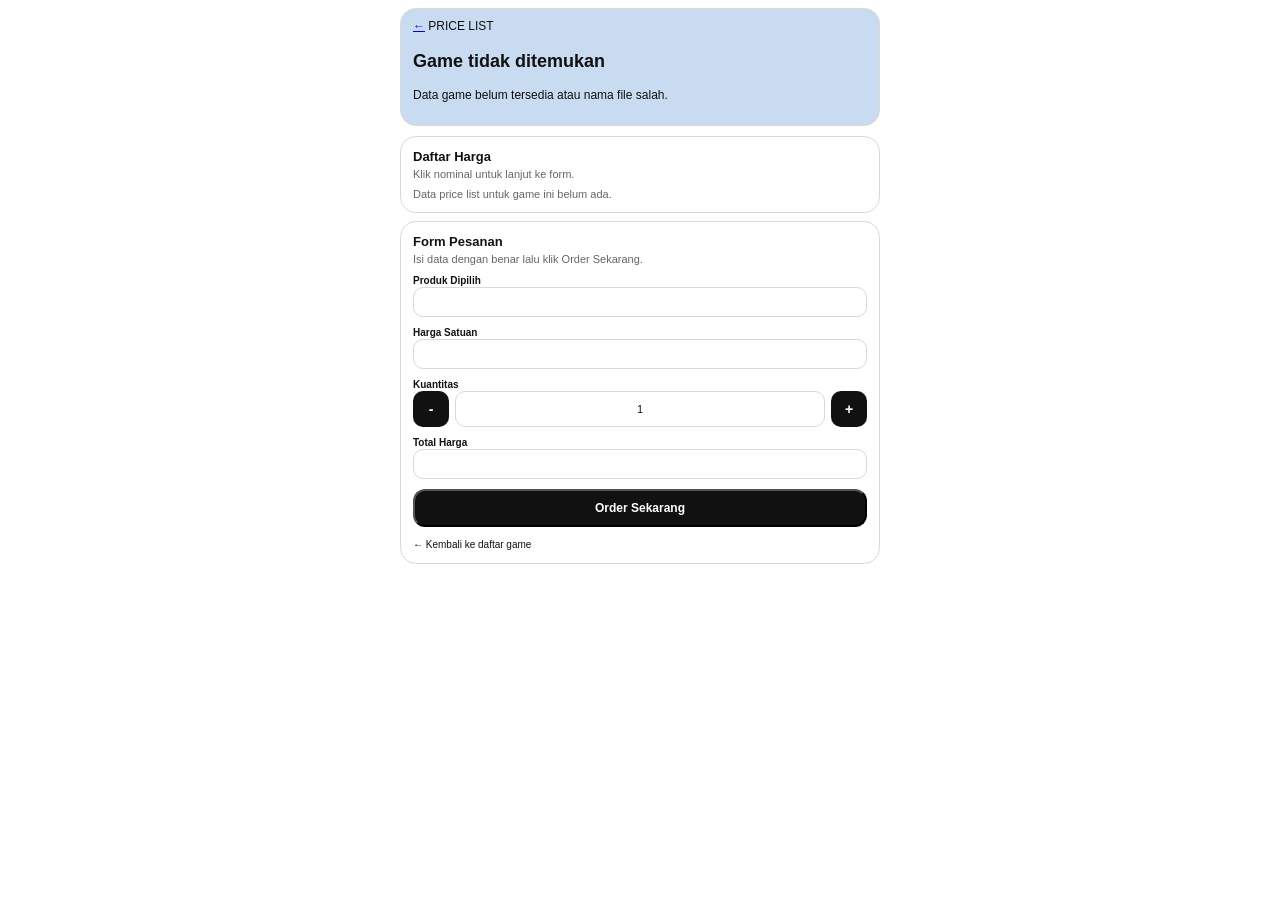
==== commit 964084b7: "Update game.html" ====
--- a/game.html
+++ b/game.html
@@ -10,6 +10,8 @@
   <header class="site-header">
     <div class="container">
       <section class="hero">
+        <a href="./index.html" class="back-top" id="back-top">←</a>
+
         <span class="badge">PRICE LIST</span>
         <h1 id="game-title">Loading...</h1>
         <p id="game-subtitle" class="hero-text">Sedang memuat data game...</p>
@@ -37,34 +39,34 @@
         </div>
       </div>
 
-      <form id="order-form" onsubmit="return false;">
-        <div id="dynamic-fields" class="form-grid"></div>
+      <form onsubmit="return false;">
+        <div id="dynamic-fields"></div>
 
         <div class="form-grid">
           <div class="form-group">
-            <label for="selected-product">Produk Dipilih</label>
-            <input type="text" id="selected-product" readonly />
+            <label>Produk Dipilih</label>
+            <input id="selected-product" readonly />
           </div>
 
           <div class="form-group">
-            <label for="selected-price">Harga Satuan</label>
-            <input type="text" id="selected-price" readonly />
+            <label>Harga Satuan</label>
+            <input id="selected-price" readonly />
           </div>
         </div>
 
         <div class="form-grid">
           <div class="form-group">
-            <label for="quantity">Kuantitas</label>
+            <label>Kuantitas</label>
             <div class="qty-control">
               <button type="button" id="qty-minus" class="qty-btn">-</button>
-              <input type="number" id="quantity" value="1" min="1" readonly />
+              <input id="quantity" value="1" readonly />
               <button type="button" id="qty-plus" class="qty-btn">+</button>
             </div>
           </div>
 
           <div class="form-group">
-            <label for="total-price">Total Harga</label>
-            <input type="text" id="total-price" readonly />
+            <label>Total Harga</label>
+            <input id="total-price" readonly />
           </div>
         </div>
 
@@ -81,15 +83,16 @@
     </section>
   </main>
 
+  <!-- MODAL -->
   <div class="order-modal" id="order-modal">
     <div class="order-modal-box">
-      <button type="button" class="modal-close" id="modal-close">×</button>
+      <button class="modal-close" id="modal-close">×</button>
 
       <h2>Ringkasan Order</h2>
 
       <div class="preview-box">
         <textarea id="preview-order" rows="8" readonly></textarea>
-        <button type="button" id="copy-order-btn" class="copy-btn">Copy</button>
+        <button id="copy-order-btn" class="copy-btn">Copy</button>
       </div>
 
       <p class="order-note">
@@ -102,24 +105,12 @@
       </p>
 
       <div class="order-action-row">
-        <a
-          href="#"
-          id="contact-btn"
-          class="contact-btn"
-          target="_blank"
-          rel="noopener noreferrer"
-        >
+        <a id="contact-btn" class="contact-btn" target="_blank">
           Kirim Order<br />
           <span>via WhatsApp</span>
         </a>
 
-        <a
-          href="https://t.me/topupgrambot"
-          id="telegram-btn"
-          class="contact-btn telegram-btn"
-          target="_blank"
-          rel="noopener noreferrer"
-        >
+        <a href="https://t.me/topupgrambot" class="contact-btn telegram-btn" target="_blank">
           Kirim Order<br />
           <span>via Telegram</span>
         </a>
